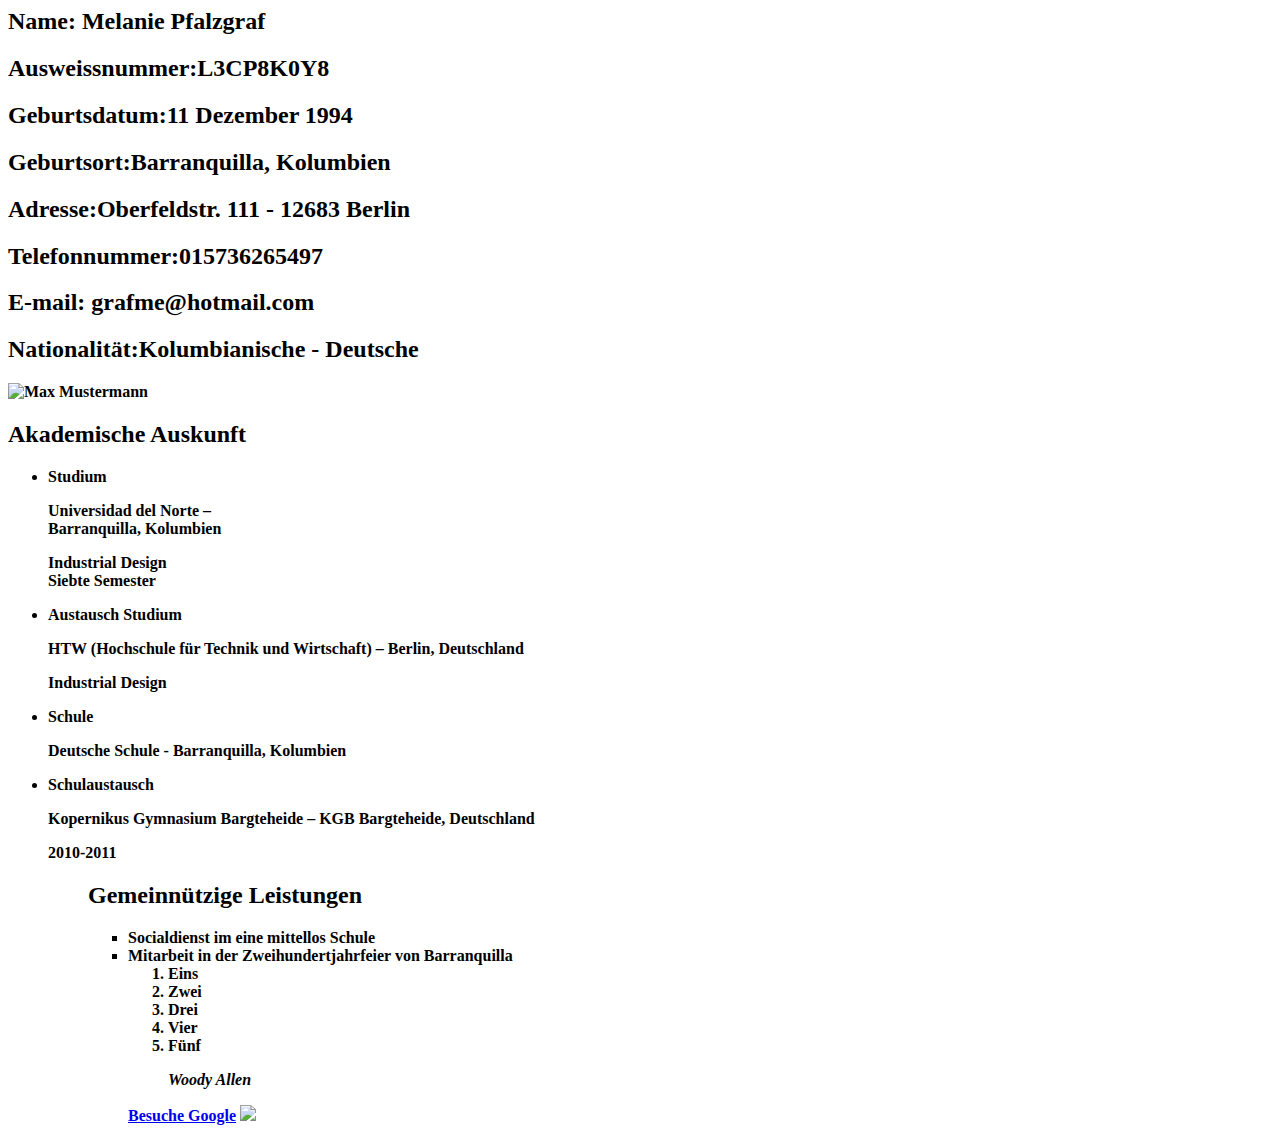
==== index.html @ 81820712 "Update Lebenslauf" ====
<html>
<head>
  <meta charset="utf-8">
  <title><b><h1>Persönliche Daten</b></h1></title>
  <!-- <link href="css/stylesheet.css" rel="stylesheet" type="text/css" /> -->

</head>
<body>
  <h2><span><b>Name:</span> Melanie Pfalzgraf</h2>
  <h2><span><b>Ausweissnummer:</b></span>L3CP8K0Y8</h2>
    <h2><span><b>Geburtsdatum:</b></span>11 Dezember 1994</h2>
    <h2><span><b>Geburtsort:</b></span>Barranquilla, Kolumbien</h2>
    <h2><span><b>Adresse:</b></span>Oberfeldstr. 111 - 12683 Berlin</h2>
    <h2><span><b>Telefonnummer:</b></span>015736265497</h2>
    <h2><span><b>E-mail:</b></span> grafme@hotmail.com</h2>
    <h2><span><b>Nationalität:</b></span>Kolumbianische - Deutsche</h2>
  <img src="images/maxmustermann.jpg" alt="Max Mustermann" class="profile-image">
<!-- Headline -->
<h2><b>Akademische Auskunft</b></h2>
<ul>
  <li><b>Studium</b></li>
   <p>Universidad del Norte – <br>Barranquilla, Kolumbien</p>
   <p>Industrial Design<br>Siebte Semester</p>

  <li><b>Austausch Studium</b></li>
   <p>HTW (Hochschule für Technik und Wirtschaft) – Berlin, Deutschland</p>
   <p>Industrial Design</p>

  <li><b>Schule</b></li>
   <p>Deutsche Schule - Barranquilla, Kolumbien</p>

  <li><b>Schulaustausch</b></li>
  <p>Kopernikus Gymnasium Bargteheide – KGB Bargteheide, Deutschland </p>
  <p>2010-2011</p>
<!-- Paragraph -->
<!-- Lists -->
<ul>

  <h2><b>Gemeinnützige Leistungen</b></h2>
<ul>
  <li>Socialdienst  im eine mittellos Schule</li>
  <li>Mitarbeit in der Zweihundertjahrfeier von Barranquilla</li>
<ol>
  <li>Eins</li>
  <li>Zwei</li>
  <li>Drei</li>
  <li>Vier</li>
  <li>Fünf</li>
</ol>

<!-- Zitat -->

<blockquote>
  <p></p>
  <footer>
    <cite>Woody Allen</cite>
  </footer>
</blockquote>

<!-- Link -->

<a href="http://www.google.de">Besuche Google</a>

<!-- Image -->

<img src= alt="Ein Berg">


</body>
</html>
---- css/stylesheet.css ----
body {
  background-color: white;
}

h1 {
  font-family: "Helvetica", Arial, sans-serif;
  font-size: 150%
}

h2 {
  font-family: "Helvetica", Arial, sans-serif;
  font size: 150%
}
p, ul, li {
  font-family: "Helvetica", Arial, sans-serif
  font-size: 90%
}

li span {
  font-family: "Helvetica Neue", Helvetica, Arial, sans-serif;
  font-weight: bold;
  font-size: 16px;
  text-transform: capitalize;
  letter-spacing: 0.5px;
}
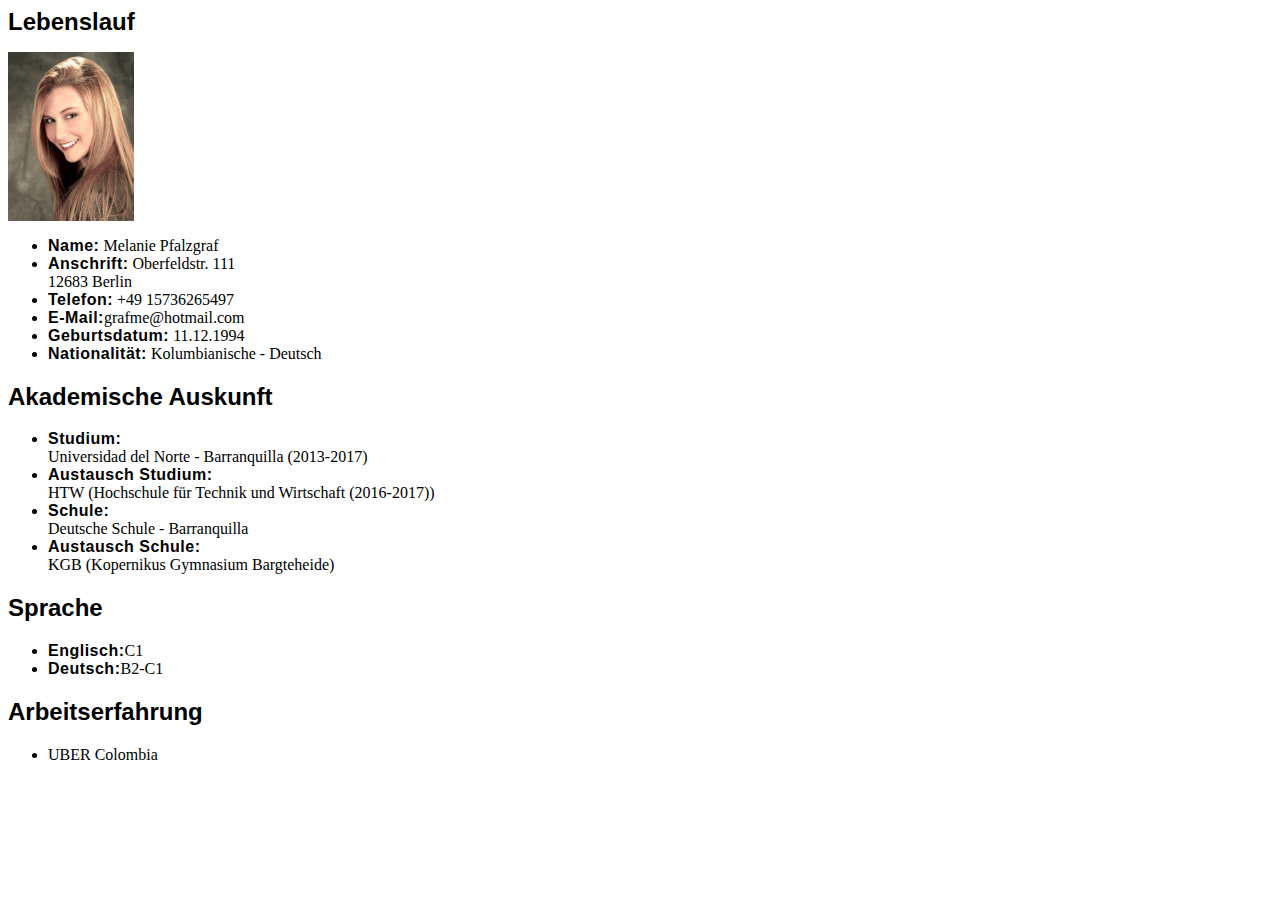
==== commit 1877cfa8: "melaniepfalz.github.io" ====
--- a/index.html
+++ b/index.html
@@ -1,70 +1,45 @@
 <html>
 <head>
   <meta charset="utf-8">
-  <title><b><h1>Persönliche Daten</b></h1></title>
-  <!-- <link href="css/stylesheet.css" rel="stylesheet" type="text/css" /> -->
-
+  <title>Lebenslauf</title>
+  <link href="css/stylesheet.css" rel="stylesheet" type="text/css" />
 </head>
 <body>
-  <h2><span><b>Name:</span> Melanie Pfalzgraf</h2>
-  <h2><span><b>Ausweissnummer:</b></span>L3CP8K0Y8</h2>
-    <h2><span><b>Geburtsdatum:</b></span>11 Dezember 1994</h2>
-    <h2><span><b>Geburtsort:</b></span>Barranquilla, Kolumbien</h2>
-    <h2><span><b>Adresse:</b></span>Oberfeldstr. 111 - 12683 Berlin</h2>
-    <h2><span><b>Telefonnummer:</b></span>015736265497</h2>
-    <h2><span><b>E-mail:</b></span> grafme@hotmail.com</h2>
-    <h2><span><b>Nationalität:</b></span>Kolumbianische - Deutsche</h2>
-  <img src="images/maxmustermann.jpg" alt="Max Mustermann" class="profile-image">
-<!-- Headline -->
-<h2><b>Akademische Auskunft</b></h2>
-<ul>
-  <li><b>Studium</b></li>
-   <p>Universidad del Norte – <br>Barranquilla, Kolumbien</p>
-   <p>Industrial Design<br>Siebte Semester</p>
 
-  <li><b>Austausch Studium</b></li>
-   <p>HTW (Hochschule für Technik und Wirtschaft) – Berlin, Deutschland</p>
-   <p>Industrial Design</p>
+ <h1>Lebenslauf</h1>
+ <img src="images/MelaniePfalzgraf_PP.jpg" alt="Melanie Pfalzgraf" class="profile-image">
+ <div>
 
-  <li><b>Schule</b></li>
-   <p>Deutsche Schule - Barranquilla, Kolumbien</p>
+      <ul class="personal-data">
+        <li><span>Name:</span> Melanie Pfalzgraf</li>
+        <li><span>Anschrift:</span> Oberfeldstr. 111<br> 12683 Berlin</li>
+        <li><span>Telefon:</span> +49 15736265497</li>
+        <li><span>E-Mail:</span>grafme@hotmail.com</li>
+        <li><span>Geburtsdatum:</span> 11.12.1994</li>
+        <li><span>Nationalität:</span> Kolumbianische - Deutsch</li>
+      </ul>
 
-  <li><b>Schulaustausch</b></li>
-  <p>Kopernikus Gymnasium Bargteheide – KGB Bargteheide, Deutschland </p>
-  <p>2010-2011</p>
-<!-- Paragraph -->
-<!-- Lists -->
-<ul>
+    </div>
+    <h2>Akademische Auskunft</h2>
 
-  <h2><b>Gemeinnützige Leistungen</b></h2>
-<ul>
-  <li>Socialdienst  im eine mittellos Schule</li>
-  <li>Mitarbeit in der Zweihundertjahrfeier von Barranquilla</li>
-<ol>
-  <li>Eins</li>
-  <li>Zwei</li>
-  <li>Drei</li>
-  <li>Vier</li>
-  <li>Fünf</li>
-</ol>
-
-<!-- Zitat -->
-
-<blockquote>
-  <p></p>
-  <footer>
-    <cite>Woody Allen</cite>
-  </footer>
-</blockquote>
-
-<!-- Link -->
-
-<a href="http://www.google.de">Besuche Google</a>
-
-<!-- Image -->
-
-<img src= alt="Ein Berg">
-
-
+      <div>
+        <ul>
+          <li><span>Studium:</span><br>Universidad del Norte - Barranquilla (2013-2017)</li>
+          <li><span>Austausch Studium:</span><br>HTW (Hochschule für Technik und Wirtschaft (2016-2017))</li>
+          <li><span>Schule:</span><br>Deutsche Schule - Barranquilla </li>
+          <li><span>Austausch Schule:</span><br>KGB (Kopernikus Gymnasium Bargteheide)</li>
+        </ul>
+      </div>
+      <h2>Sprache</h2>
+        <div>
+          <ul>
+            <li><span>Englisch:</span>C1</li>
+            <li><span>Deutsch:</span>B2-C1 </li>
+          </ul>
+      <h2>Arbeitserfahrung</h2>
+        <div>
+          <ul>
+            <li>UBER Colombia</li>
+          </ul>
 </body>
 </html>
--- a/css/stylesheet.css
+++ b/css/stylesheet.css
@@ -23,3 +23,11 @@
   text-transform: capitalize;
   letter-spacing: 0.5px;
 }
+
+.profile-image {
+  width: 10%;
+
+}
+li{
+  font-style: "Helvetica", Arial, sans-serif; 
+}
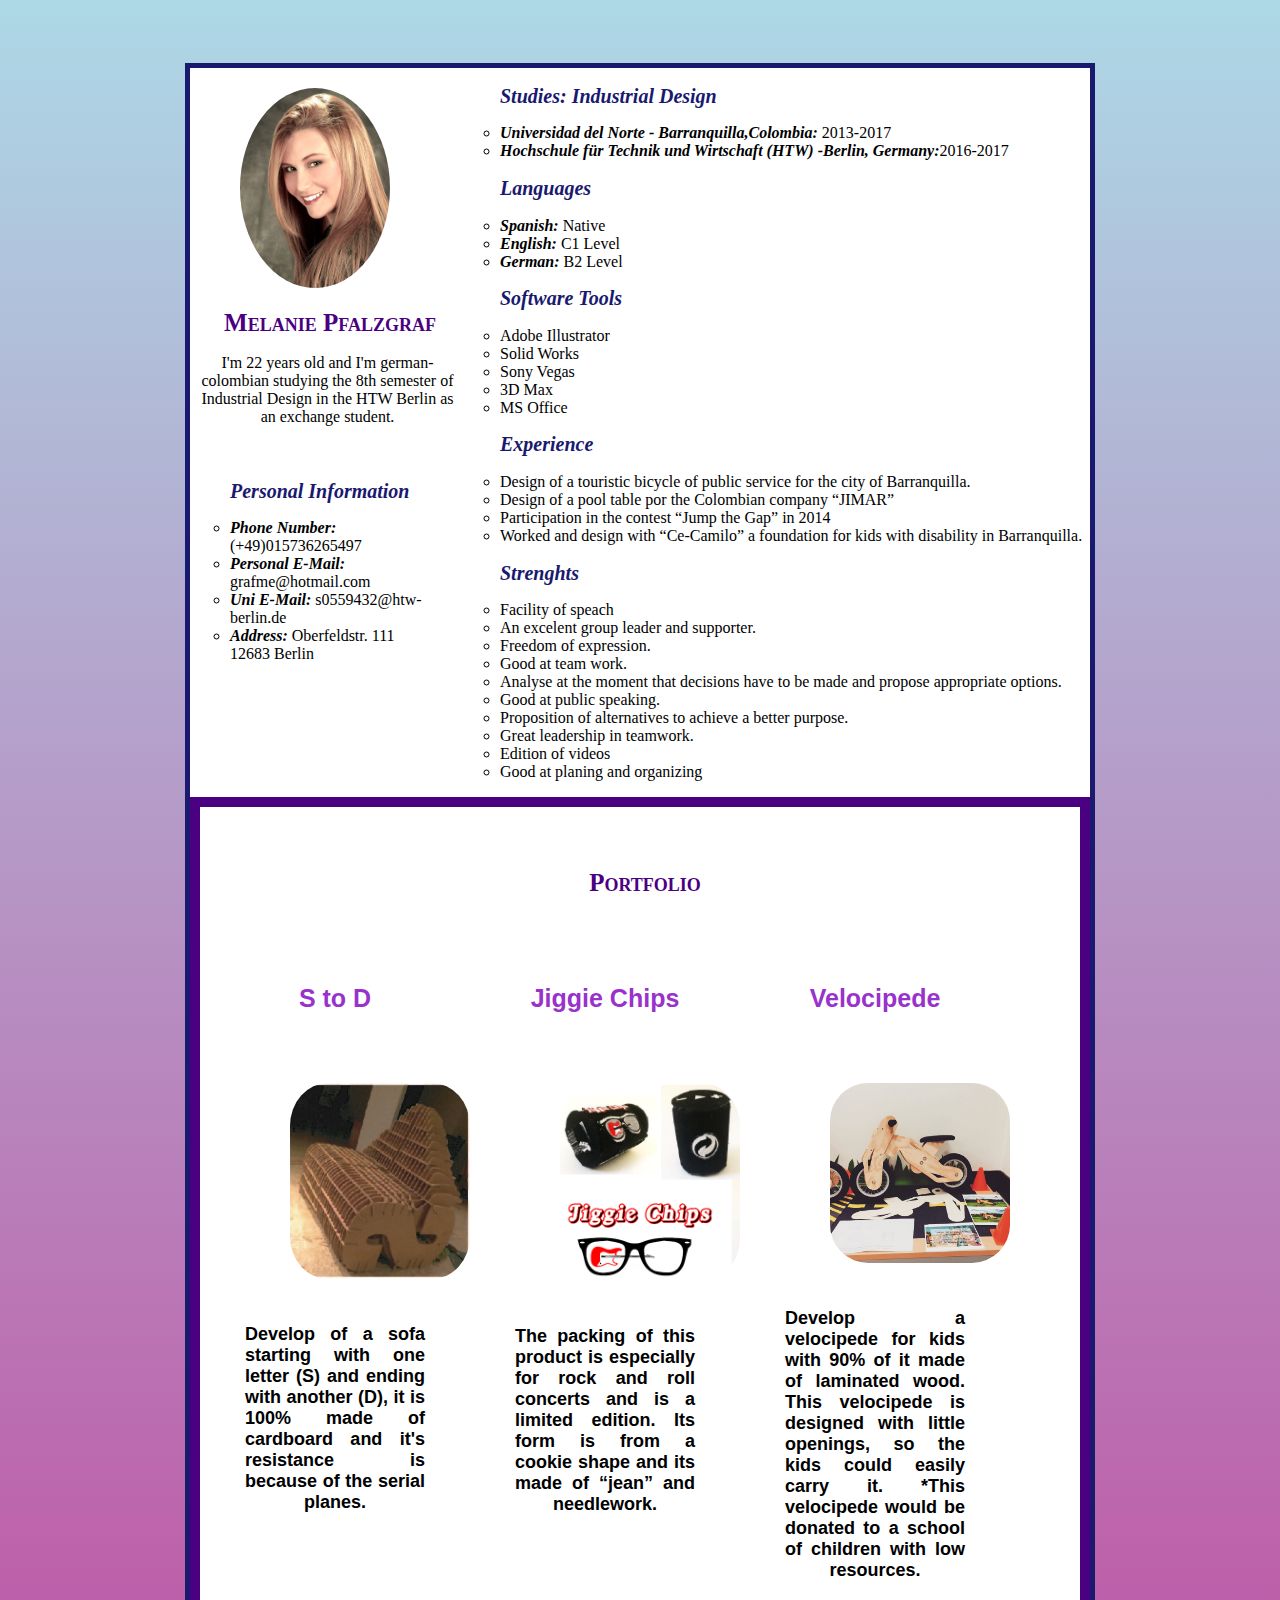
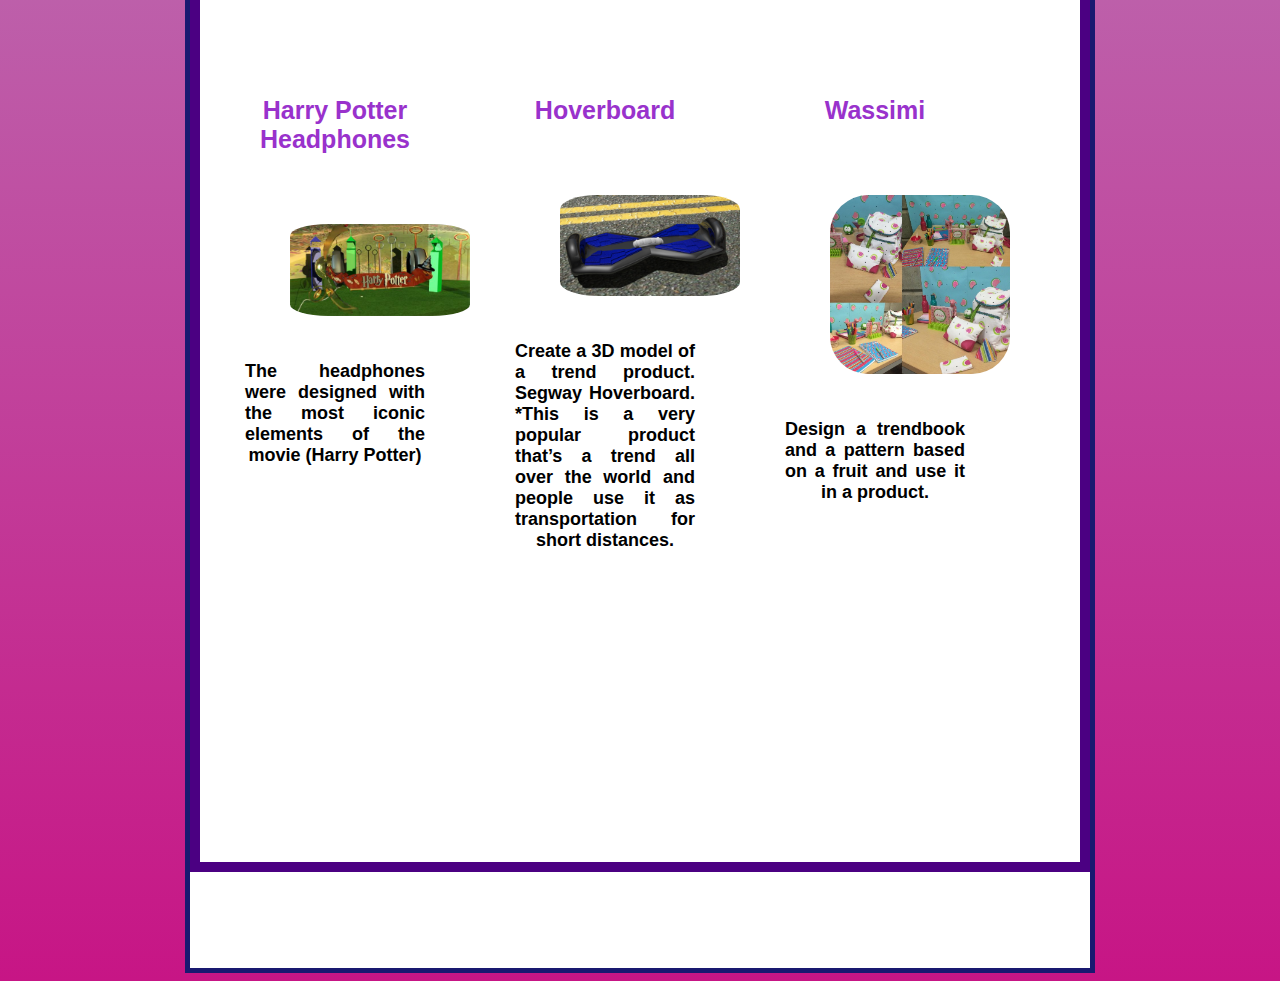
==== commit a1f0d46d: "melaniepfalz.github.io Melanie Pfalzgraf s0559432" ====
--- a/index.html
+++ b/index.html
@@ -1,45 +1,130 @@
+<!DOCTYPE html>
 <html>
-<head>
-  <meta charset="utf-8">
-  <title>Lebenslauf</title>
-  <link href="css/stylesheet.css" rel="stylesheet" type="text/css" />
-</head>
-<body>
+  <head>
+    <meta charset="utf-8">
+    <title>Portfolio & CV Melanie Pfalzgraf </title>
+    <link href="css/stylesheet.css" rel="stylesheet" type="text/css">
+  </head>
 
- <h1>Lebenslauf</h1>
- <img src="images/MelaniePfalzgraf_PP.jpg" alt="Melanie Pfalzgraf" class="profile-image">
- <div>
+  <body>
 
-      <ul class="personal-data">
-        <li><span>Name:</span> Melanie Pfalzgraf</li>
-        <li><span>Anschrift:</span> Oberfeldstr. 111<br> 12683 Berlin</li>
-        <li><span>Telefon:</span> +49 15736265497</li>
-        <li><span>E-Mail:</span>grafme@hotmail.com</li>
-        <li><span>Geburtsdatum:</span> 11.12.1994</li>
-        <li><span>Nationalität:</span> Kolumbianische - Deutsch</li>
-      </ul>
+  <div class="wrapper">
 
-    </div>
-    <h2>Akademische Auskunft</h2>
+<div class="sidebar">
 
-      <div>
-        <ul>
-          <li><span>Studium:</span><br>Universidad del Norte - Barranquilla (2013-2017)</li>
-          <li><span>Austausch Studium:</span><br>HTW (Hochschule für Technik und Wirtschaft (2016-2017))</li>
-          <li><span>Schule:</span><br>Deutsche Schule - Barranquilla </li>
-          <li><span>Austausch Schule:</span><br>KGB (Kopernikus Gymnasium Bargteheide)</li>
-        </ul>
-      </div>
-      <h2>Sprache</h2>
-        <div>
-          <ul>
-            <li><span>Englisch:</span>C1</li>
-            <li><span>Deutsch:</span>B2-C1 </li>
-          </ul>
-      <h2>Arbeitserfahrung</h2>
-        <div>
-          <ul>
-            <li>UBER Colombia</li>
-          </ul>
-</body>
+  <img src="images/MelaniePfalzgraf_PP.jpg" alt="Melanie Pfalzgraf" class="profile-image">
+
+  <h1>Melanie Pfalzgraf</h1>
+  <p>I'm 22 years old and I'm german-colombian studying the 8th semester of Industrial Design in the HTW Berlin as an exchange student.</p>
+
+  <ul class="personal">
+  <h2>Personal Information</h2>
+    <li><span>Phone Number: </span> (+49)015736265497</li>
+    <li><span>Personal E-Mail: </span>grafme@hotmail.com</li>
+    <li><span>Uni E-Mail: </span>s0559432@htw-berlin.de</li>
+    <li><span>Address: </span>Oberfeldstr. 111 <br>12683 Berlin</li>
+  </ul>
+
+</div>
+
+<div class="Content">
+
+    <ul class="studies">
+    <h2><span>Studies:</span> Industrial Design </h2>
+      <li><span>Universidad del Norte - Barranquilla,Colombia:</span> 2013-2017</li>
+      <li><span>Hochschule für Technik und Wirtschaft (HTW) -Berlin, Germany:</span>2016-2017</li>
+    </ul>
+
+    <ul class="languages">
+      <h2>Languages</h2>
+      <li><span>Spanish:</span> Native</li>
+      <li><span>English:</span> C1 Level</li>
+      <li><span>German:</span> B2 Level</li>
+    </ul>
+
+    <ul class="tools">
+      <h2>Software Tools</h2>
+      <li>Adobe Illustrator</li>
+      <li>Solid Works</li>
+      <li>Sony Vegas</li>
+      <li>3D Max</li>
+      <li>MS Office</li>
+    </ul>
+
+    <ul class="experience">
+      <h2>Experience</h2>
+      <li>Design of a touristic bicycle of public service for the city of Barranquilla.</li>
+      <li>Design of a pool table por the Colombian company “JIMAR”</li>
+      <li>Participation in the contest “Jump the Gap” in 2014</li>
+      <li>Worked and design with “Ce-Camilo” a foundation for kids with disability in Barranquilla.</li>
+    </ul>
+
+    <ul class="strenghts">
+      <h2>Strenghts</h2>
+      <li>Facility of speach</li>
+      <li>An excelent group leader and supporter.</li>
+      <li>Freedom of expression.</li>
+      <li>Good at team work.</li>
+      <li>Analyse at the moment that decisions have to be made and propose appropriate options.</li>
+      <li>Good at public speaking.</li>
+      <li>Proposition of alternatives to achieve a better purpose.</li>
+      <li>Great leadership in teamwork.</li>
+      <li>Edition of videos</li>
+      <li>Good at planing and organizing</li>
+    </ul>
+
+</div>
+
+<div class="footer">
+  <header>
+  <h1>Portfolio</h1>
+  </header>
+
+<div class="carton">
+  <h3>S to D</h3>
+  <img src="images/carton.jpg" alt="carton" class="carton">
+  <div class="stod">Develop of a sofa starting with one letter (S) and ending with another (D), it is 100% made of cardboard and it's resistance is because of the serial planes.</div>
+</div>
+
+<div class="jiggiechips">
+  <h3>Jiggie Chips</h3>
+  <img src="images/jiggie Chips.png" alt="jiggie Chips" class="jiggiechips">
+  <div class="stod">The packing of this product is especially for rock and roll concerts and is a limited edition. Its form is from a cookie shape and its made of “jean” and needlework.</div>
+</div>
+
+<div class="velocipedo">
+  <h3>Velocipede</h3>
+  <img src="images/velocipedo.jpg" alt="velocipedo" class="velocipedo">
+  <div class="stod">Develop a velocipede for kids with 90% of it made of laminated wood. This velocipede is designed with little openings, so the kids could easily carry it.
+  *This velocipede would be donated to a school of children with low resources.</div>
+</div>
+
+<div class="harrypotter">
+  <h3>Harry Potter Headphones</h3>
+  <img src="images/harry potter.png" alt="harry potter" class="harrypotter">
+  <div class="stod">The headphones were designed with
+  the most iconic elements of the movie (Harry Potter)</div>
+</div>
+
+<div class="hoverboard">
+  <h3>Hoverboard</h3>
+  <img src="images/hoverboard.png" alt="hoverboard" class="hoverboard">
+  <div class="stod">Create a 3D model of a trend product. Segway Hoverboard. *This is a very popular product that’s a trend all over the world and people use it as transportation for short distances.</div>
+</div>
+
+<div class="wassimi">
+  <h3>Wassimi</h3>
+  <img src="images/wassimi.jpg" alt="wassimi" class="wassimi">
+  <div class="stod">Design a trendbook and a pattern based on a fruit and use it in a product.</div>
+</div>
+
+
+</div>
+
+
+</div>
+
+</div>
+
+  </body>
 </html>
--- a/css/stylesheet.css
+++ b/css/stylesheet.css
@@ -1,33 +1,133 @@
 body {
+  background: linear-gradient(to bottom,LightBlue 0%,MediumVioletRed  100%);
+  font-family: "Verdana", Arial, sans-serif;
+
+}
+.wrapper {
+  width: 900px;
+  margin-left: auto;
+  margin-right: auto;
+  margin-top: 5%;
+  height: 2500px;
+  border: 5px solid MidnightBlue ;
+  clear: both;
   background-color: white;
+
 }
 
-h1 {
-  font-family: "Helvetica", Arial, sans-serif;
-  font-size: 150%
+span {
+  font-style: italic;
+  font-weight: bold;
+}
+
+p {
+font-weight: lighter;
+font-style: normal;
+font-size: 16px;
+text-align: center;
+margin-left: 5px;
+font-family: Verdana;
+}
+
+.sidebar{
+  float: left;
+  width: 30%;
+}
+
+.Content {
+  float: right;
+  width: 70%;
+}
+
+.profile-image {
+  width: 150px;
+  margin: center;
+  border-radius: 70%;
+  margin-top: 20px;
+  margin-left: 50px;
+}
+
+.carton, .jiggiechips, .buchsach, .velocipedo, .wassimi, .harrypotter, .hoverboard, .clarinete{
+  border-radius: 30%;
+  padding: 40px;
+  margin: 5px;
+  float: left;
+  width: 180px;
+
+}
+
+div.img img {
+  width: 100%;
+  height: auto;
+}
+.stod{
+  position: relative;
+  text-align: justify; center;
+  text-align-last: center;
+  font-size: 18px;
+  font-weight: bold;
+}
+
+.footer {
+  width: 880px;
+  height: 1610px;
+  border: 10px solid Indigo;
+  clear: both;
+  padding-top: 5%;
+
+}
+
+.portfolio{
+  clear: center;
+  text-align: center;
+  float: none;
+  width: 30%;
+  height: 5px;
+}
+
+
+h1{
+  font-style: normal;
+  font-family: "Verdana";
+  color: Indigo;
+  text-align: center;
+  margin-left: 10px;
+  font-size: 25px;
+  font-variant: small-caps;
+
 }
 
 h2 {
-  font-family: "Helvetica", Arial, sans-serif;
-  font size: 150%
-}
-p, ul, li {
-  font-family: "Helvetica", Arial, sans-serif
-  font-size: 90%
+  font-style: oblique;
+  color: MidnightBlue ;
+  font-weight: bold;
+  font-variant-ligatures: normal;
+  text-align: left;
+  font-family: "Verdana";
+  font-size: 20px
 }
 
-li span {
-  font-family: "Helvetica Neue", Helvetica, Arial, sans-serif;
+h3{
+  text-align: center;
   font-weight: bold;
-  font-size: 16px;
-  text-transform: capitalize;
-  letter-spacing: 0.5px;
+  color: DarkOrchid;
+  font-size: 25px;
 }
 
-.profile-image {
-  width: 10%;
+li{
+  font-family: "Verdana";
+  font-style: normal;
+  list-style-type: circle;;
+  margin: 0;
+  padding: 0;
+}
 
+.personal{
+  margin-top: 20%;
 }
-li{
-  font-style: "Helvetica", Arial, sans-serif; 
+
+.text{
+  float: right;
+  width: 70%;
+  position:absolute;
 }
